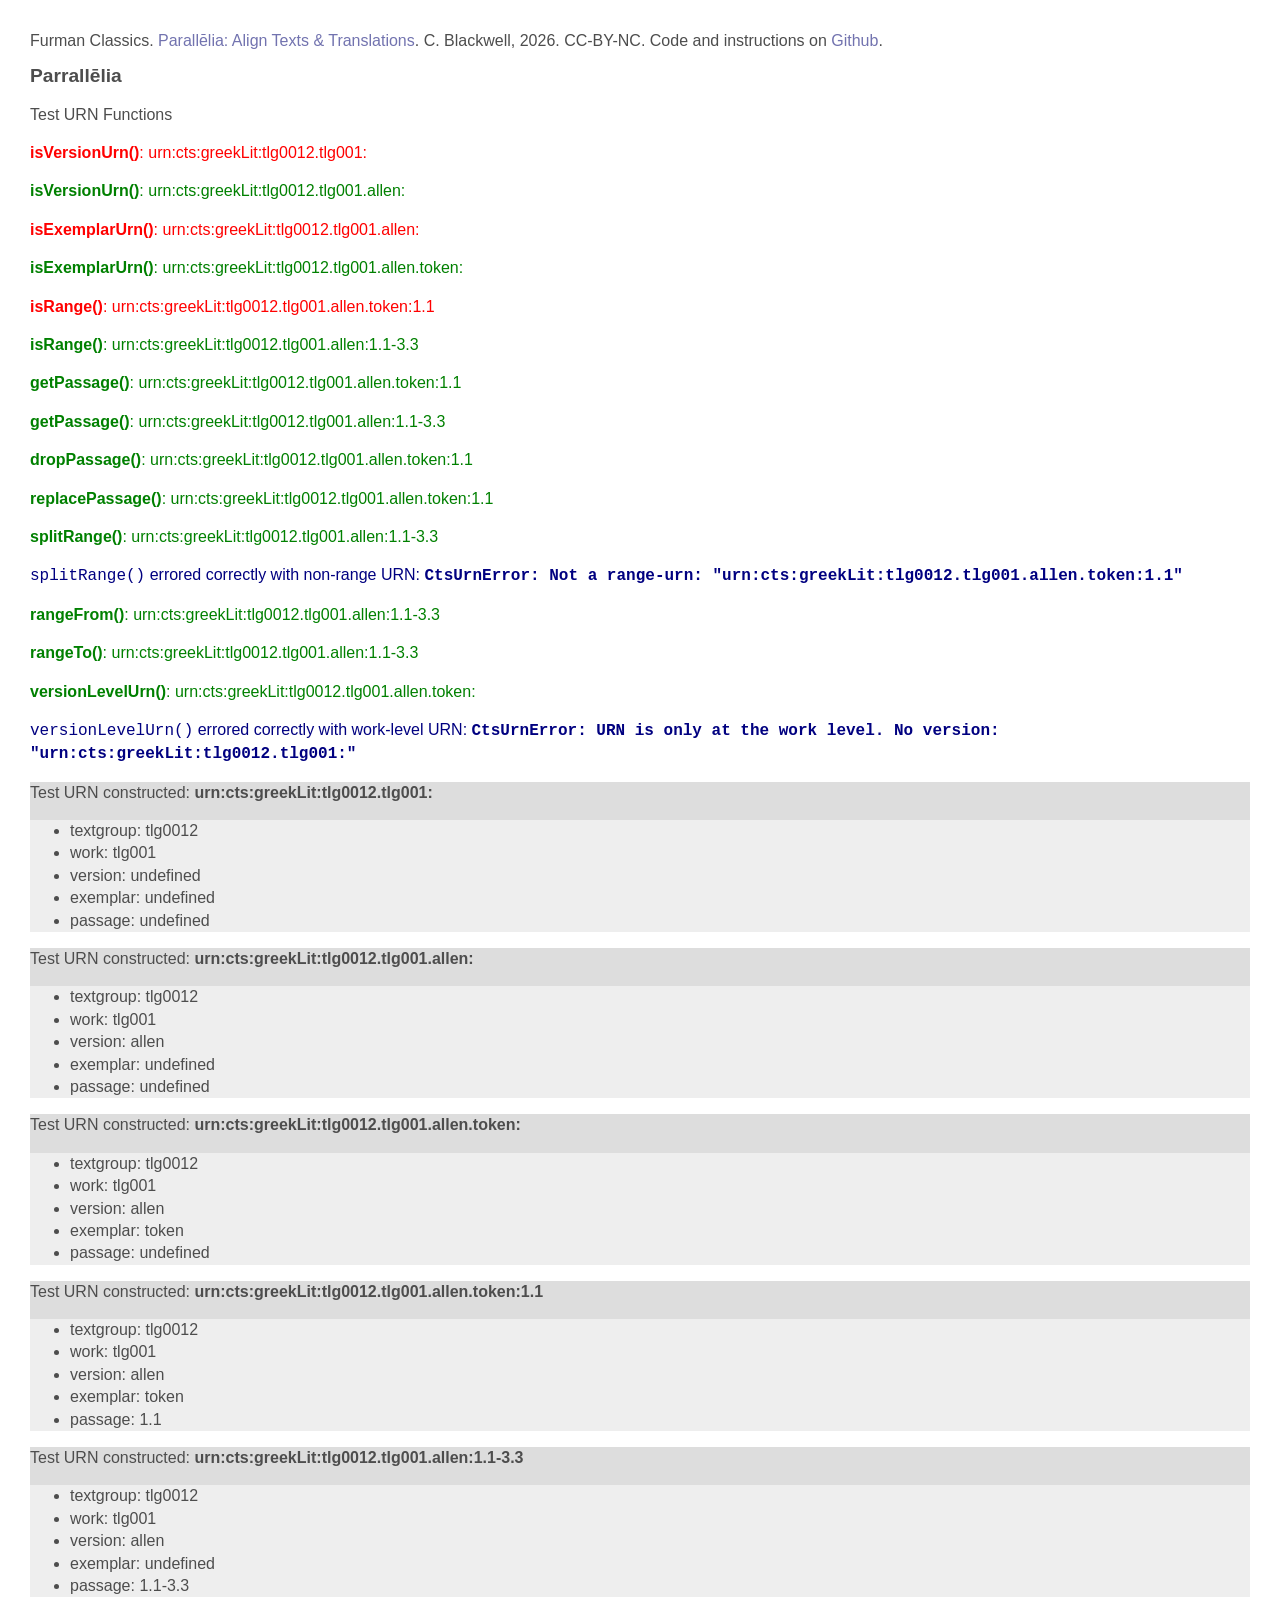
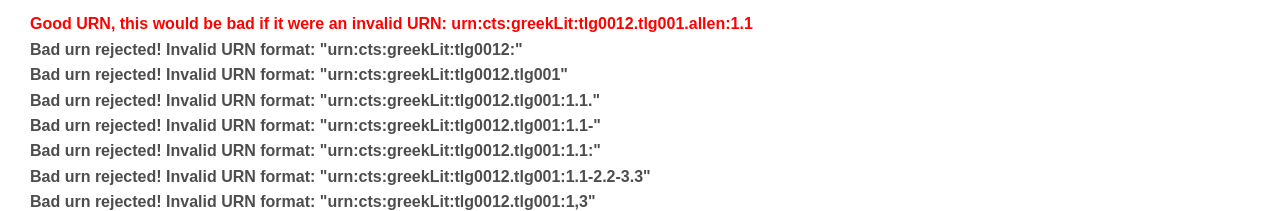
==== test.html @ 16deef07 "Add CtsUrn class and related functions for URN handling - Introduced CtsUrn class to parse and manag" ====
<!DOCTYPE html>
<html>
<head>
  <title>Parallēlia: Test CTS Functions</title>
  <meta charset="UTF-8">
  <meta name="viewport" content="width=device-width, initial-scale=1.0">
	<link rel="stylesheet" href="css/style.css">
</head>
<body>

<div id="masthead" class="sansfont">Furman Classics. <a href="https://github.com/Eumaeus/Syntactile">Parallēlia: Align Texts & Translations</a>. C. Blackwell, 2026. CC-BY-NC. Code and instructions on <a href="https://github.com/Eumaeus/Parallelia">Github</a>.</div>

    <h1>Parrallēlia</h1>
    <p id="app-credits">Test URN Functions</p>

<!-- Content goes here -->

<div id="test-output"></div>


<script src="js/ctsurn.js"></script>
<script src="js/script.js"></script>
<script>
		var defaultLibraryUrl = "https://raw.githubusercontent.com/Eumaeus/fuCiteDX/refs/heads/master/alignments/odyssey_1_por_grc_pope.cex";
		var defaultLibraryDelimiter = "#";
</script>

</body>
</html>
---- css/style.css ----
.waiting {
	cursor: wait;
}

/* Save Dialog */
div#save_dialog{
  position: fixed;
  top: 50%;
  left: 50%;
  /* bring your own prefixes */
  transform: translate(-50%, -50%);
/*	position: absolute;
	top: 5%;
	left:25%;
*/	z-index: 2000;
	height: auto;
	width:30em;
	background-color: white;
	border-radius:10px;
	border: 1px solid rgba(0, 0, 0, 0.3);
	-webkit-box-shadow: 0 3px 7px rgba(0, 0, 0, 0.3);
	-moz-box-shadow: 0 3px 7px rgba(0, 0, 0, 0.3);
	box-shadow: 0 3px 7px rgba(0, 0, 0, 0.3);
	-webkit-background-clip: padding-box;
	-moz-background-clip: padding-box;
	background-clip: padding-box;
	padding: 25px;
}

div#save_dialog h1 {
	text-align: center;
}

div.saveDialogGroup {
	display: block;
	margin-bottom: 0.5em;
}

span#downloadCancelOkay {
	margin:auto;
	display:block;
	margin-top:1em;
}

span#downloadCancelOkay button {
	float:right;
	border: 1px solid #444;
	font-weight: bold;
}

button#downloadOkay {
	background-color: rgb(87, 145, 213);
	color: white; 
	border: 1px solid rgb(75, 125, 183)
}

button#downloadOkay:hover {
	background-color: rgb(96, 160, 236);
	color: white; 
	border: 1px solid rgb(87, 145, 213);

}

button#downloadOkay:active {
	background-color: rgb(104, 174, 255);
	color: yellow; 
	border: 1px solid rgb(96, 160, 236);
}

button#downloadCancel {
	background-color: #ccc;
	color: black;
	border: 1px solid #999;
}

button#downloadCancel:hover {
	background-color: #eee;
	color: black;
	border: 1px solid #999;
}

button#downloadCancel:active {
	background-color: #fff;
	color: red;
	border: 1px solid #999;
}

/* Alignment */

div#o2_alignmentGuide {
	line-height: 2em;	
}

div.alignedTokens { 
	display:inline-block;
}

div#o2_alignGuideContainer {
	font-size: 100%;
	width: 100%;
	position: relative;
	padding: 0;
	margin-top: 13px;
}

a.fas:hover {
	color: rgba(0, 128, 0, 1);
	text-decoration: none;
}

a.fas:active {
	color: rgba(0,255,0,1);
	border: 1px solid rgba(0,255,0,0.25);
}

a.fas, span#saveAlignment, i#o2_downloadCex {
	color: rgb(96, 160, 236);
}

span#saveAlignment:hover, i#o2_downloadCex:hover {
	color: rgba(0, 128, 0, 1);
}

span#saveAlignment:active, i#o2_downloadCex:active {
	color: rgba(0,255,0,1);
	border: 1px solid rgba(0,255,0,0.25);
}




i#o2_downloadCex {
	margin-left: 1em;
	font-size:100%;
	padding: 4px;
}

span#saveAlignment, i#o2_downloadCex {
	margin-left: 1em;
	font-size:100%;
	padding: 4px;
}

span.o2_alignmentGuideElement {
	display: inline-block;
	text-align: center;
	font-size: 75%;
	padding-left: 5px;
	padding-right: 5px;
	border:1px solid white;
	line-height: 1.8em;
	padding-bottom: 0;
}


span.savedAlignment {
	display: inline-block;
	font-size: 75%;
	font-weight: bold;
	width: 2em;
	height: 2em;
	-moz-border-radius: 20px;
	-webkit-border-radius: 20px;
	border-radius: 20px;
	text-align: center;
	margin: 3px;
	padding: 0;
	position: relative;
	bottom: 3px;
	line-height: 2em;
}



span.deleteAlignment {
padding-bottom: 1px;
border-radius: 20px;
margin-left: 1em;
padding-right: 3px;
padding-left: 3px;
display:none;
background-color: inherit;
color:white;
}

span.deleteAlignment:hover {
border: 2px solid black ;
}

span.deleteAlignment:active {
border: 2px solid yellow ;
color: yellow;
background: black;
}


span.savedAlignment:hover span.deleteAlignment {
	display:inline;
	background-color: inherit;
	color:inherit;
}

span.savedAlignment:active span.deleteAlignment {
	display:inline;
	background-color: red;
	color: black;
}

span.alignedNodeMarker {
	content: '';
	display: inline-block;
	width: 12px;
	height: 12px;
	-moz-border-radius: 12px;
	-webkit-border-radius: 12px;
	border-radius: 12px;
	float:right;
	margin: 3px;
}

span.savedAlignment:hover {
/*	border: 1px solid black; */
	/*background-color: yellow;*/
	/*color: black;*/
	width: 4.5em;
}

span.savedAlignment:active {
	width: 4.5em;
	/*background-color: green;*/
	color: black;
	width: 5em;
}

.newAlignment {
	padding: 3px 3px 5px 3px;
    border: solid 0px #EEEEEE;
    border-radius: 5px;
    cursor: pointer;
    margin: 3px;
}

span.savedAlignment0, span.tokenForMarker0 {
	background-color: #e6194B;
	color: #ffffff;
}
span.alignedNodeMarker0 {
	background-color: #e6194B;
	color: #ffffff;
}

.newAlignment0 {
	background-color: #e6194B;
	color: #ffffff;
}

span.savedAlignment1, span.tokenForMarker1 {
	background-color: #3cb44b;
	color: #ffffff;
}
span.alignedNodeMarker1 {
	background-color: #3cb44b;
	color: #ffffff;
}

.newAlignment1 {
	background-color: #3cb44b;
	color: #ffffff;
}

span.savedAlignment2, span.tokenForMarker2 {
	background-color: #ffe119;
	color: #000000;
}
span.alignedNodeMarker2 {
	background-color: #ffe119;
	color: #000000;
}

.newAlignment2 {
	background-color: #ffe119;
	color: #000000;
}

span.savedAlignment3, span.tokenForMarker3 {
	background-color: #4363d8;
	color: #ffffff;
}
span.alignedNodeMarker3 {
	background-color: #4363d8;
	color: #ffffff;
}

.newAlignment3 {
	background-color: #4363d8;
	color: #ffffff;
}

span.savedAlignment4, span.tokenForMarker4 {
	background-color: #f58231;
	color: #ffffff;
}
span.alignedNodeMarker4 {
	background-color: #f58231;
	color: #ffffff;
}

.newAlignment4 {
	background-color: #f58231;
	color: #ffffff;
}

span.savedAlignment5, span.tokenForMarker5 {
	background-color: #911eb4;
	color: #ffffff;
}
span.alignedNodeMarker5 {
	background-color: #911eb4;
	color: #ffffff;
}

.newAlignment5 {
	background-color: #911eb4;
	color: #ffffff;
}

span.savedAlignment6, span.tokenForMarker6 {
	background-color: #42d4f4;
	color: #000000;
}
span.alignedNodeMarker6 {
	background-color: #42d4f4;
	color: #000000;
}

.newAlignment6 {
	background-color: #42d4f4;
	color: #000000;
}

span.savedAlignment7, span.tokenForMarker7 {
	background-color: #f032e6;
	color: #ffffff;
}
span.alignedNodeMarker7 {
	background-color: #f032e6;
	color: #ffffff;
}

.newAlignment7 {
	background-color: #f032e6;
	color: #ffffff;
}

span.savedAlignment8, span.tokenForMarker8 {
	background-color: #bfef45;
	color: #000000;
}
span.alignedNodeMarker8 {
	background-color: #bfef45;
	color: #000000;
}

.newAlignment8 {
	background-color: #bfef45;
	color: #000000;
}

span.savedAlignment9, span.tokenForMarker9 {
	background-color: #fabebe;
	color: #000000;
}
span.alignedNodeMarker9 {
	background-color: #fabebe;
	color: #000000;
}

.newAlignment9 {
	background-color: #fabebe;
	color: #000000;
}

span.savedAlignment10, span.tokenForMarker10 {
	background-color: #469990;
	color: #ffffff;
}
span.alignedNodeMarker10 {
	background-color: #469990;
	color: #ffffff;
}

.newAlignment10 {
	background-color: #469990;
	color: #ffffff;
}

span.savedAlignment11, span.tokenForMarker11 {
	background-color: #e6beff;
	color: #000000;
}
span.alignedNodeMarker11 {
	background-color: #e6beff;
	color: #000000;
}

.newAlignment11 {
	background-color: #e6beff;
	color: #000000;
}

span.savedAlignment12, span.tokenForMarker12 {
	background-color: #9A6324;
	color: #ffffff;
}
span.alignedNodeMarker12 {
	background-color: #9A6324;
	color: #ffffff;
}

.newAlignment12 {
	background-color: #9A6324;
	color: #ffffff;
}

span.savedAlignment13, span.tokenForMarker13 {
	background-color: #fffac8;
	color: #000000;
}
span.alignedNodeMarker13 {
	background-color: #fffac8;
	color: #000000;
}

.newAlignment13 {
	background-color: #fffac8;
	color: #000000;
}

span.savedAlignment14, span.tokenForMarker14 {
	background-color: #800000;
	color: #ffffff;
}
span.alignedNodeMarker14 {
	background-color: #800000;
	color: #ffffff;
}

.newAlignment14 {
	background-color: #800000;
	color: #ffffff;
}

span.savedAlignment15, span.tokenForMarker15 {
	background-color: #aaffc3;
	color: #000000;
}
span.alignedNodeMarker15 {
	background-color: #aaffc3;
	color: #000000;
}

.newAlignment15 {
	background-color: #aaffc3;
	color: #000000;
}

span.savedAlignment16, span.tokenForMarker16 {
	background-color: #808000;
	color: #ffffff;
}
span.alignedNodeMarker16 {
	background-color: #808000;
	color: #ffffff;
}

.newAlignment16 {
	background-color: #808000;
	color: #ffffff;
}

span.savedAlignment17, span.tokenForMarker17 {
	background-color: #ffd8b1;
	color: #000000;
}
span.alignedNodeMarker17 {
	background-color: #ffd8b1;
	color: #000000;
}

.newAlignment17 {
	background-color: #ffd8b1;
	color: #000000;
}

span.savedAlignment18, span.tokenForMarker18 {
	background-color: #000075;
	color: #ffffff;
}
span.alignedNodeMarker18 {
	background-color: #000075;
	color: #ffffff;
}

.newAlignment18 {
	background-color: #000075;
	color: #ffffff;
}

span.savedAlignment19, span.tokenForMarker19 {
	background-color: #a9a9a9;
	color: #ffffff;
}
span.alignedNodeMarker19 {
	background-color: #a9a9a9;
	color: #ffffff;
}

.newAlignment19 {
	background-color: #a9a9a9;
	color: #ffffff;
}

span.xmlNodeSpan {
	padding-left: 2px;
	padding-right: 2px;
}

/* Appwide Stuff */

.onoffswitch {
	position: relative; width: 90px;
	-webkit-user-select:none; -moz-user-select:none; -ms-user-select: none;
	display: inline-block;
	top: 6px;
}

.onoffswitch-checkbox {
	display: none;
}
.onoffswitch-label {
	display: block; overflow: hidden; cursor: pointer;
	border: 2px solid #e5e5e5; border-radius: 20px;
	padding: 0;
}

.onoffswitch-inner {
	display: block; width: 200%; margin-left: -100%;
	transition: margin 0.3s ease-in 0s;
}

.onoffswitch-inner:before, .onoffswitch-inner:after {
	display: block; float: left; width: 50%; height: 16px; padding: 0; line-height: 16px;
	font-size: 10px; color: white;
	box-sizing: border-box;
}

.object_onoffswitch-inner:before {
	content: "Show Objects";
	padding-left: 6px;
	background-color: #34A7C1; color: #FFFFFF;
}
.object_onoffswitch-inner:after {
	content: "List Objects";
	padding-right: 10px;
	background-color: #EEEEEE; color: #3f3f3f;
	text-align: right;
}

div#imageSourceSwitchContainer {
	display: inline-block;
}

.image_onoffswitch-inner:before {
	content: "Local";
	padding-left: 24px;
	background-color: #34A7C1; color: #FFFFFF;
}
.image_onoffswitch-inner:after {
	content: "Remote";
	padding-right: 22px;
	background-color: #EEEEEE; color: #3f3f3f;
	text-align: right;
}


.onoffswitch-switch {
	display: block; width: 6px; margin: 5px;
	background: #FFFFFF;
	position: absolute; top: 0; bottom: 0;
	right: 70px;
	border: 2px solid #fff; border-radius: 20px;
	transition: all 0.3s ease-in 0s;
}

.onoffswitch-checkbox:checked + .onoffswitch-label .onoffswitch-inner {
	margin-left: 0;
}
.onoffswitch-checkbox:checked + .onoffswitch-label .onoffswitch-switch {
	right: 0px;
}

a {
	text-decoration: none;
}

a:hover {
	text-decoration: underline;
}

.app_clickable, a {
	color: #7273af;
	text-decoration: none;
}

.app_clickable:active, a:active {
	color: #af6460;
	text-decoration: none;
}

.app_clickable:hover, a:hover {
	text-decoration: underline;
}

.app_urn {
}

#app_help_link{
	font-size: 80%;
	color: #777;
	font-weight: normal;
}


#mainMessage {
	min-height: 2.5em;
}

.app_message {
	max-width: 500px;
	font-size: 7pt;
	font-weight: normal;
	min-height: 1em;
	-webkit-transition: all 0.5s ease-out 1s;
	-moz-transition: all 0.5s ease-out 1s;
	-ms-transition: all 0.5s ease-out 1s;
	-o-transition: all 0.5s ease-out 1s;
	transition: all 0.5s ease-out 1s;
	position:absolute;
	top: -25px;
	right: 5px;
}

.o2_message {
top: 33px;
right: 65px;
}


.app_message p {
	padding: 5px;
	line-height: 1.2em;
	margin: 0;
}

.app_message.default, #mainMessage.default {
	border: 1px solid rgba(50, 161, 52, 0.5);
	background-color: rgba(50, 161, 52, 0.2);
}
.app_message.wait, #mainMessage.wait {
	border: 1px solid rgba(247, 231, 131, 0.5);
	background-color: rgba(247, 231, 131, 0.2);
}

.app_message.warn, #mainMessage.warn {
	border: 1px solid rgba(161, 50, 52, 0.5);
	background-color: rgba(161, 50, 52, 0.2);
}

#app_header_versionInfo {
	font-size: 80%;
	color: #777;
	font-weight: normal;
}

#app_header_cexInfo{
	font-size: 50%;
	line-height: 1.1em;
	margin-bottom: 0.5em;
	display: block;
	color: #777;
	font-weight: normal;
	margin-left: 2px;
}

.app_hidden {
	display: none;
	visibility: hidden;
	-webkit-opacity: 0;
	-moz-opacity: 0;
	opacity: 0;
	-webkit-transition: all 0.5s ease-out 1s;
	-moz-transition: all 0.5s ease-out 1s;
	-ms-transition: all 0.5s ease-out 1s;
	-o-transition: all 0.5s ease-out 1s;
	transition: all 0.5s ease-out 1s;
}

.app_visible {
	visibility: visible;
	-webkit-opacity: 1;
	-moz-opacity: 1;
	opacity: 1;
	-webkit-transition: all 0.5s ease-out 1s;
	-moz-transition: all 0.5s ease-out 1s;
	-ms-transition: all 0.5s ease-out 1s;
	-o-transition: all 0.5s ease-out 1s;
	transition: all 0.5s ease-out 1s;
}

div.app_sidebarDiv{
	font-size: 80%;
	float: right;
	max-width: 33%;
	background-color: #fff;
	padding: 15px;
	padding-top: 3px;
	padding-left: 35px;
	min-height: 200px;
}

div.app_sidebarDiv h2 {
	padding-top: 5px;
}

#app_filePickerSpan {
	font-weight: normal;
	font-size: 65%;
	float: right;
}

#app_filePicker {
	width: 175px;
	margin-right: 1em;
}

/* appwide forms */
div.app_sidebarDiv label {
	padding-right: 5px;
	padding-left: 0;
}

div.app_sidebarDiv h2 {
	margin-bottom: 10px;
	margin-top: 10px;
}

/* Containers */

#o2_Container {
	padding-top: 3px;
	min-height: 220px;
}

/* Drop Down Menu Stuff */

.dropdown {
	position: relative;
	margin-left: -1px;
	display: inline-block;
	border-top: 1px solid #eee;
	border-left: 1px solid #ddd;
	border-right: 1px solid #bbb;
	border-bottom: 1px solid #aaa;
	width: 50%;
	padding-left: 13px;
	padding-right: 12px;
}

.dropdown.empty {
	border: 1px solid #eee;
	color: #ccc;
}

.dropdown.empty:before, .dropdown.empty:hover:before {
	content: "▲";
	color: #eee;
}

.dropdown.empty:hover {
	background-color: #d1e7f8;
}

.dropdown:hover {
	background-color: #d1e7f8;
	border-bottom: 1px solid #f8f8f8;
}

.dropdown:before {
	content: "▲";
	color: rgb(96, 160, 236);
}

.dropdown:hover:before {
	content: "▼";
	color: rgb(96, 160, 236);
}

.dropdown-content {
	display: none;
	font-size: 100%;
	position: absolute;
	left: -1px;
	background-color: #f8f8f8;
	border-top: 1px solid #f8f8f8;
	border-left: 1px solid #ddd;
	border-right: 1px solid #bbb;
	border-bottom: 1px solid #aaa;
	min-width: 220px;
	/* box-shadow: 0px 8px 16px 0px rgba(0,0,0,0.3); */
	width: 300px;
		/*
    padding-left: 12px;
    padding-right: 12px;
    */
    z-index: 1;
}

.dropdown-content p {
	padding: 3px 15px ;
	line-height: 1.2em;
}

.dropdown-content p:hover {
	background-color: #ededed;
}

.dropdown-content p:active {
	background-color: rgba(50, 161, 52, 0.2);
}

.dropdown.empty:hover .dropdown-content {
	display: none;
}

.dropdown:hover .dropdown-content {
	display: block;
}


/* Forms Stuff */

label {
	padding-right: 2px;
	padding-left: 0px;
	color: #333;
}

input[type=submit]:active {
	color: navy;
}

input[type=submit]:hover {
	color: green;
}

span.groupingSpan {
	display: block;
}


/* Inherited Stuff */

html,
body {
	height: 100%;
	padding: 15px;
	background-color: ##f6f6f6;
}

#main-wrapper {
	box-sizing: border-box;
	display: flex;
	flex-direction: column;
	padding: 0 0 100px;
	position: relative;

	min-height: 100%;
	height: auto !important;
	height: 100%;
	margin: 0 auto -200px;
}

article {
	flex: 1;
}

ul {
	background-color: navy;
}

header, footer {
	line-height: 1.2em;
	color: #777;
}

footer, .push {
	height: 200px; /* .push must be the same height as .footer */
}

header {
	font-size: 120%;
	padding-bottom: 5px;
	font-weight: bold;
}

footer {
	font-size: 80%;
	bottom: 0;
	left: 0;
	position: absolute;
	width: 100%;
}

h1 {
	font-size: 120%;
}

h2 {
	font-size: 100%;
	font-weight: bold;
	margin-top: 3px;
	margin-bottom: 3px;
}


body {
	font: 16px 'Helvetica Neue', Helvetica, Arial, sans-serif;
	font-weight: 400;
	line-height: 1.4em;
	color: #4d4d4d;
	/* width: 550px; */
	margin: 0 auto;
	-webkit-font-smoothing: antialiased;
	-moz-font-smoothing: antialiased;
	-ms-font-smoothing: antialiased;
	-o-font-smoothing: antialiased;
	font-smoothing: antialiased;
}


hr {
	margin: 20px 0;
	border: 0;
	border-top: 1px dashed #C5C5C5;
	border-bottom: 1px dashed #F7F7F7;
}

div {
	margin: 0;
	padding: 0;
}

p {
}

input{
	/* Optical justification FTW */
	margin-left: -1px;
}
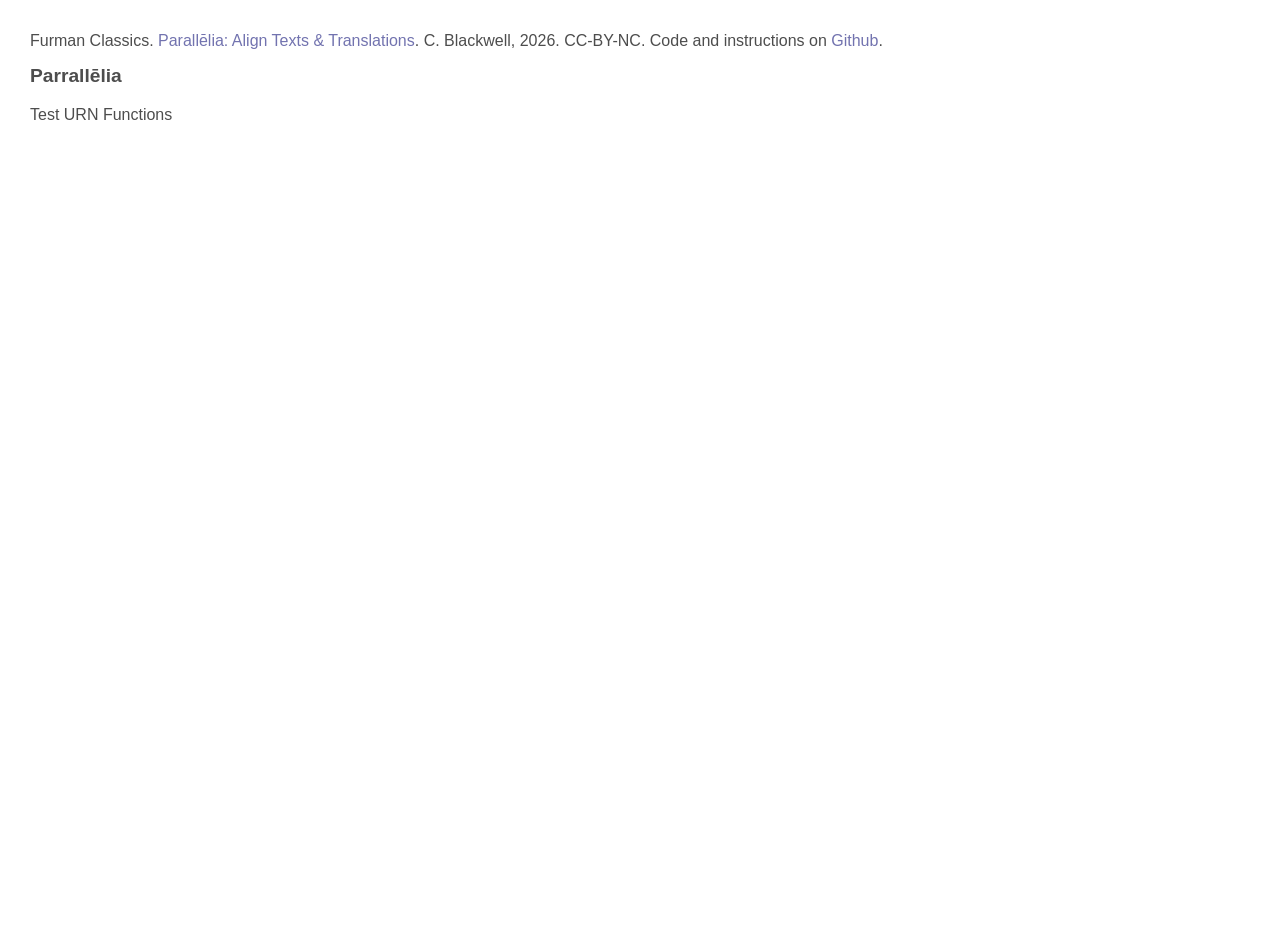
==== commit cc499878: "Add comprehensive tests for CtsUrn functionality in test-ctsurn.js - Implemented various test cases " ====
--- a/test.html
+++ b/test.html
@@ -19,6 +19,7 @@
 
 
 <script src="js/ctsurn.js"></script>
+<script src="js/test-ctsurn.js"></script>
 <script src="js/script.js"></script>
 <script>
 		var defaultLibraryUrl = "https://raw.githubusercontent.com/Eumaeus/fuCiteDX/refs/heads/master/alignments/odyssey_1_por_grc_pope.cex";
